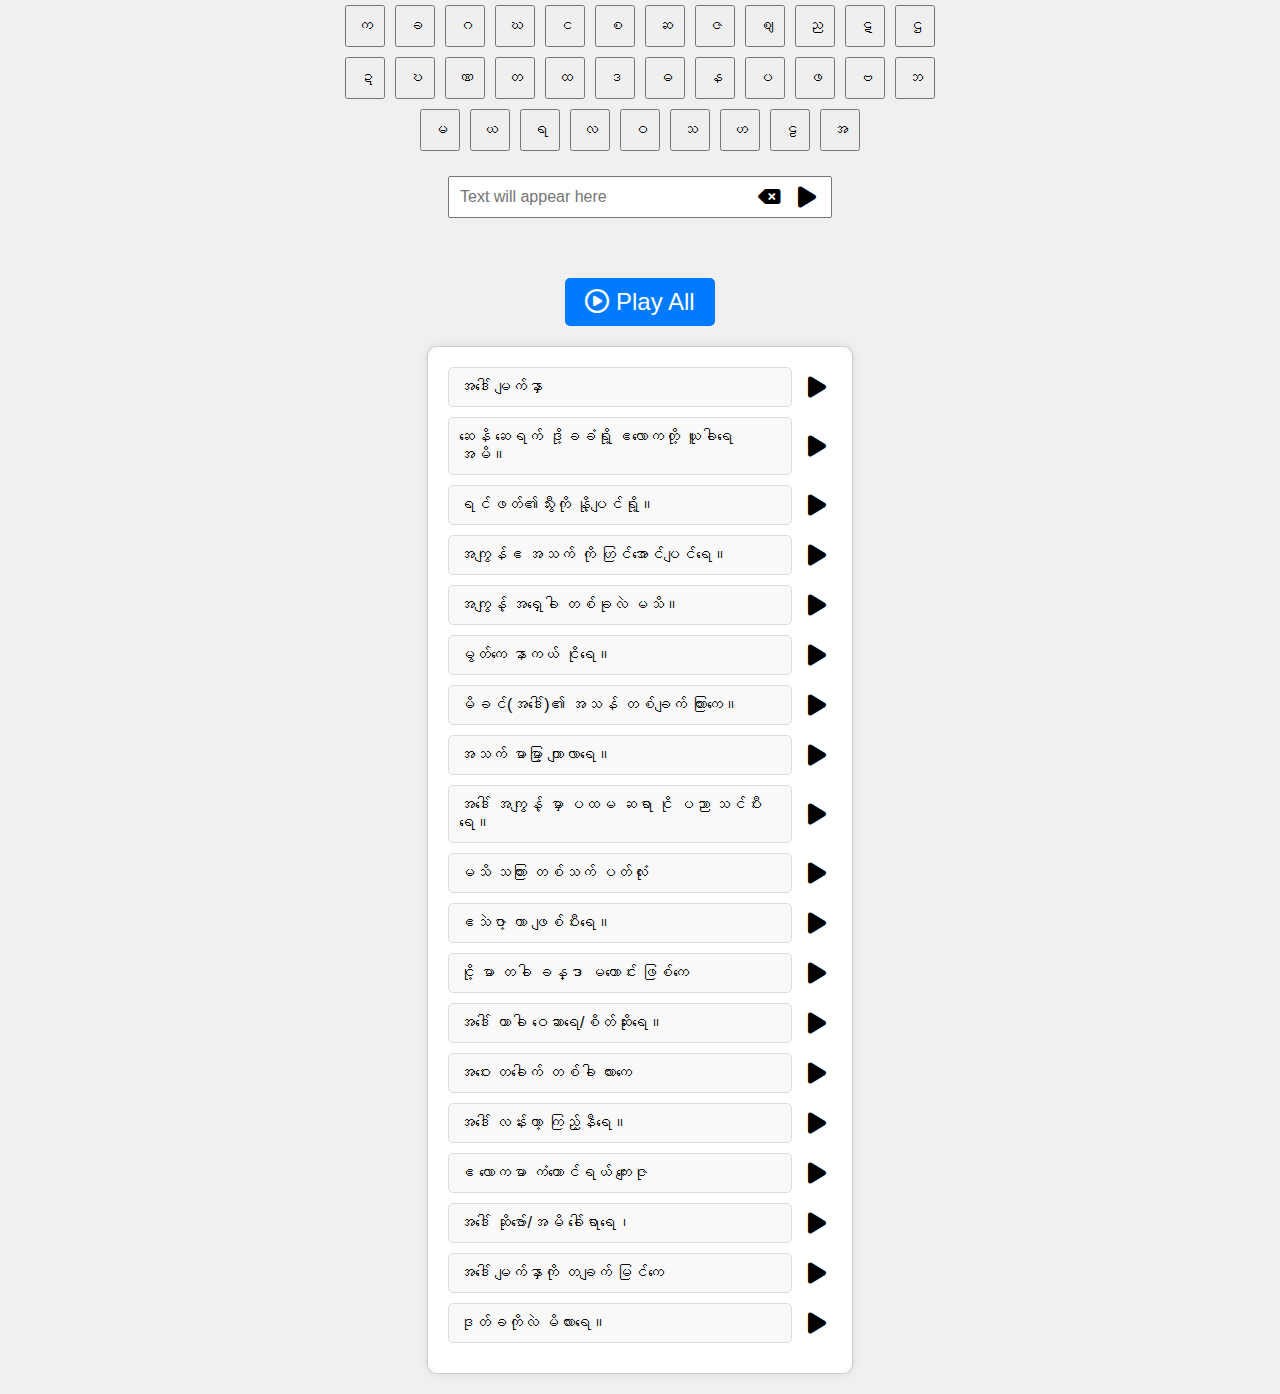
==== index.html @ 1435b3cf "init" ====
<!DOCTYPE html>
<html lang="en">
<head>
    <meta charset="UTF-8">
    <meta name="viewport" content="width=device-width, initial-scale=1.0">
    <title>Interactive UI Prototype</title>
    <link rel="stylesheet" href="https://cdnjs.cloudflare.com/ajax/libs/font-awesome/6.1.1/css/all.min.css">
    <style>
        body {
            display: flex;
            flex-direction: column;
            align-items: center;
            justify-content: center;
            min-height: 100vh;
            font-family: Arial, sans-serif;
            background-color: #f0f0f0;
            margin: 0;
        }
        .top-panel {
            display: flex;
            flex-wrap: wrap;
            justify-content: center;
            margin-bottom: 20px;
            max-width: 600px; /* Adjust max-width for the alphabet buttons */
        }
        .top-panel button {
            margin: 5px;
            padding: 10px;
            font-size: 16px;
        }
        .text-box-container {
            display: flex;
            align-items: center;
            position: relative;
            margin-bottom: 40px;
        }
        .text-box-container input {
            width: 300px;
            padding: 10px 70px 10px 10px; /* Adjust padding to make room for the buttons */
            font-size: 16px;
        }
        .delete-button {
            position: absolute;
            right: 45px;
            background: none;
            border: none;
            cursor: pointer;
            font-size: 20px;
            color: #000;
            display: flex;
            align-items: center;
            height: 100%;
        }
        .delete-button i {
            font-size: 20px;
            color: #000;
        }
        .play-button {
            position: absolute;
            right: 10px;
            background: none;
            border: none;
            cursor: pointer;
            font-size: 24px;
            color: #000;
            display: flex;
            align-items: center;
            height: 100%;
        }
        .play-button i {
            font-size: 24px;
            color: #000;
        }
        .sentences-box {
            border: 1px solid #ccc;
            padding: 20px;
            border-radius: 10px;
            background-color: #fff;
            box-shadow: 0 0 10px rgba(0, 0, 0, 0.1);
            margin-bottom: 20px;
            width: 30%; /* Make the sentence boxes wider */
        }
        .sentence-container {
            display: flex;
            align-items: center;
            margin-bottom: 10px;
        }

        .sentence-container div {
            width: calc(100% - 50px); /* Adjust width of sentence text */
            padding: 10px;
            font-size: 16px;
            margin-right: 10px;
            background-color: #f9f9f9;
            border: 1px solid #ddd;
            border-radius: 5px;
            cursor: pointer;
        }

        .sentence-play-button {
            background: none;
            border: none;
            cursor: pointer;
            font-size: 24px;
            color: #000;
            margin-left: auto; /* Ensure the play button aligns to the right */
            display: flex;
            align-items: center;
        }
        .large-play-button {
            background: #007BFF;
            border: none;
            cursor: pointer;
            padding: 10px 20px;
            font-size: 24px;
            color: #fff;
            margin-top: 20px;
            margin-bottom: 20px;
            border-radius: 5px;
        }
        .large-play-button i {
            font-size: 24px;
            color: #fff;
        }
    </style>
</head>
<body>
    <div class="top-panel">
        <!-- Burmese alphabet buttons -->
        <script>
            const burmeseAlphabet = 'ကခဂဃငစဆဇဈညဋဌဍဎဏတထဒဓနပဖဗဘမယရလဝသဟဠအ';
            burmeseAlphabet.split('').forEach(letter => {
                document.write(`<button onclick="appendLetter('${letter}')">${letter}</button>`);
            });

            function appendLetter(letter) {
                document.getElementById('text-box').value += letter;
            }
        </script>
    </div>

    <div class="text-box-container">
        <input type="text" id="text-box" placeholder="Text will appear here">
        <button class="delete-button" onclick="clearTextBox()">
            <i class="fa-solid fa-delete-left"></i>
        </button>
        <button class="play-button" onclick="alert('Playing: ' + document.getElementById('text-box').value)">
            <i class="fas fa-play"></i>
        </button>
    </div>

    <button class="large-play-button" onclick="playAllSentences()">
        <i class="fa-regular fa-circle-play"></i> Play All
    </button>

    <div class="sentences-box" id="sentences-box">
        <!-- Sentence containers will be populated here by JavaScript -->
    </div>

    

    <script>
        function loadWord(word) {
            document.getElementById('text-box').value = word;
        }

        function clearTextBox() {
            document.getElementById('text-box').value = '';
        }

        function splitWords(event) {
            const target = event.target;
            // Check if the sentence is already split
            if (target.getAttribute('data-split') === 'true') return;

            const sentence = target.innerText.trim().split(/\s+/); // Split by whitespace and trim extra spaces
            console.log("Original sentence:", target.innerText);
            console.log("Split words:", sentence);

            target.innerHTML = '';
            sentence.forEach((word, index) => {
                const wordSpan = document.createElement('span');
                wordSpan.innerText = word;
                wordSpan.style.cursor = 'pointer';
                wordSpan.onclick = () => loadWord(word);
                target.appendChild(wordSpan);
                if (index < sentence.length - 1) {
                    target.appendChild(document.createTextNode(' ')); // Add a space between words
                }
            });

            // Mark the sentence as split to prevent re-splitting
            target.setAttribute('data-split', 'true');
        }

        function playAllSentences() {
            const audio = new Audio('marma_poem.mp3');
            audio.play();
        }

        // Load the poem lines and create sentence containers
        async function loadPoem() {
            const response = await fetch('marma_poem.txt');
            const text = await response.text();
            const lines = text.trim().split('\n');

            const sentencesBox = document.getElementById('sentences-box');

            lines.forEach((line, index) => {
                const sentenceContainer = document.createElement('div');
                sentenceContainer.className = 'sentence-container';

                const sentenceDiv = document.createElement('div');
                sentenceDiv.innerText = line.trim();
                sentenceDiv.onclick = (event) => splitWords(event);
                sentenceContainer.appendChild(sentenceDiv);

                const playButton = document.createElement('button');
                playButton.className = 'sentence-play-button';
                playButton.innerHTML = '<i class="fas fa-play"></i>';
                playButton.onclick = () => {
                    const audio = new Audio(`poem_segments/marma_poem_${index + 1}.mp3`);
                    audio.play();
                };
                sentenceContainer.appendChild(playButton);

                sentencesBox.appendChild(sentenceContainer);
            });
        }

        window.onload = loadPoem;
    </script>
</body>
</html>
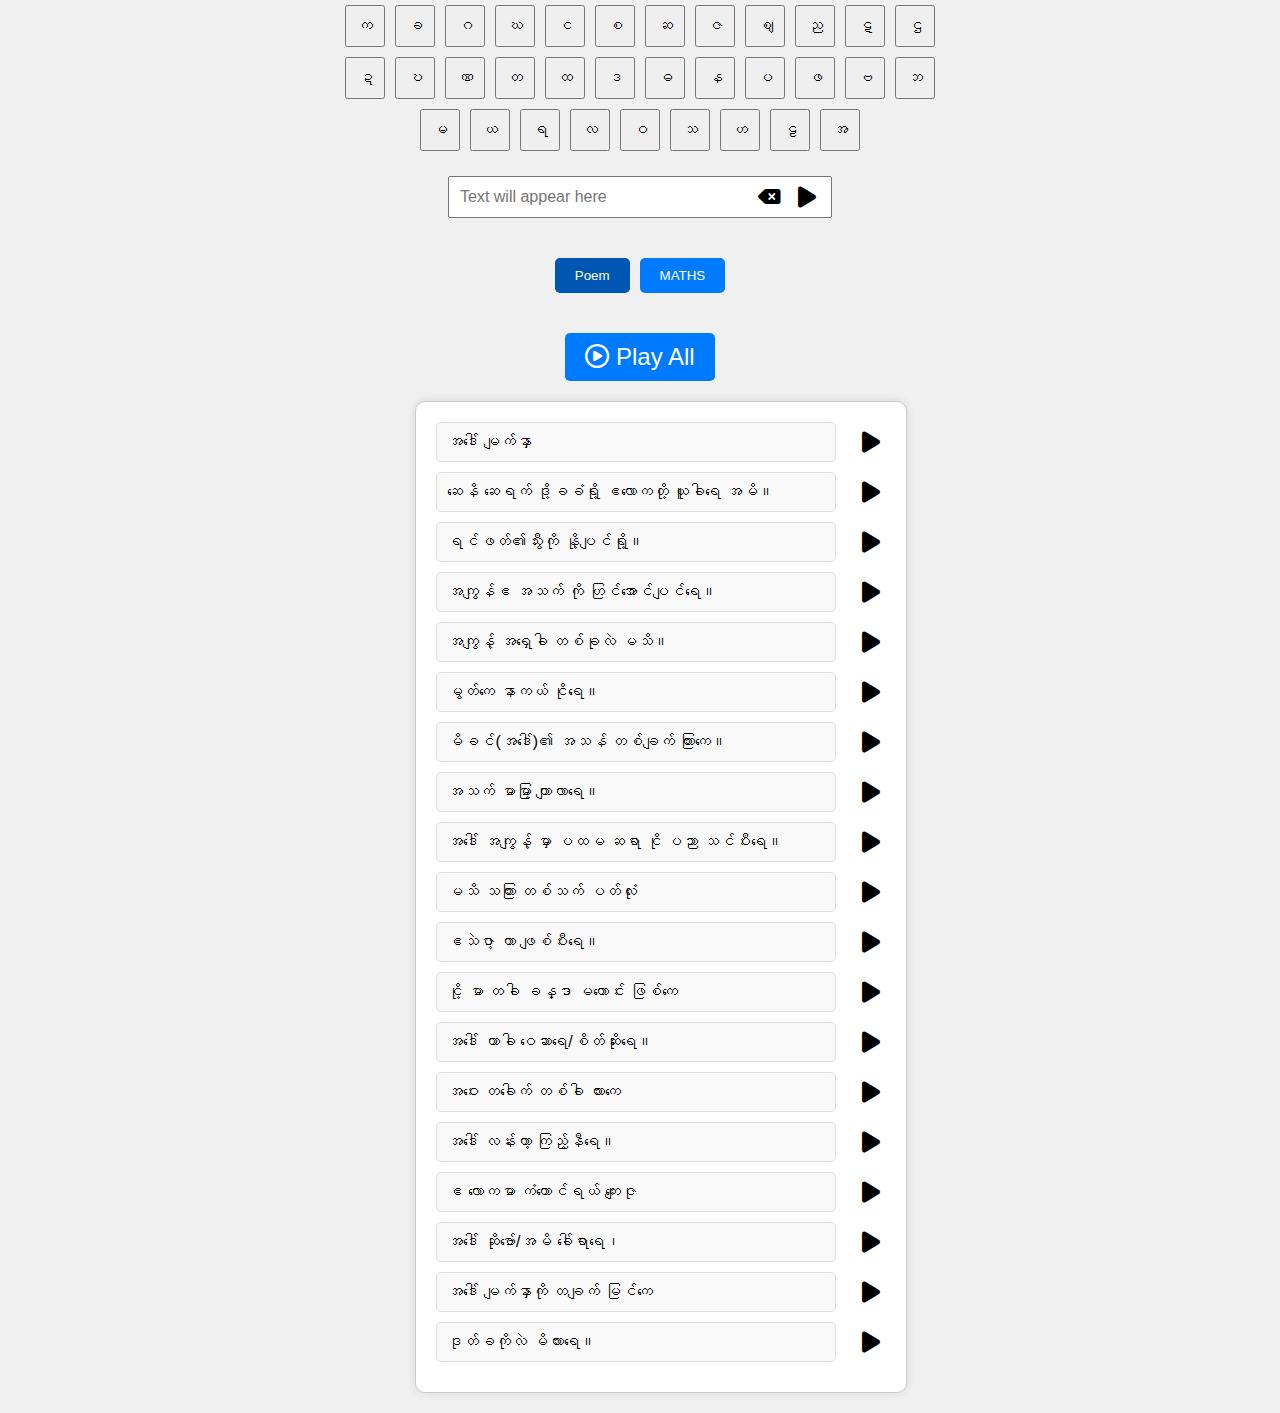
==== commit e712df46: "tabbed maths content" ====
--- a/index.html
+++ b/index.html
@@ -5,124 +5,7 @@
     <meta name="viewport" content="width=device-width, initial-scale=1.0">
     <title>Interactive UI Prototype</title>
     <link rel="stylesheet" href="https://cdnjs.cloudflare.com/ajax/libs/font-awesome/6.1.1/css/all.min.css">
-    <style>
-        body {
-            display: flex;
-            flex-direction: column;
-            align-items: center;
-            justify-content: center;
-            min-height: 100vh;
-            font-family: Arial, sans-serif;
-            background-color: #f0f0f0;
-            margin: 0;
-        }
-        .top-panel {
-            display: flex;
-            flex-wrap: wrap;
-            justify-content: center;
-            margin-bottom: 20px;
-            max-width: 600px; /* Adjust max-width for the alphabet buttons */
-        }
-        .top-panel button {
-            margin: 5px;
-            padding: 10px;
-            font-size: 16px;
-        }
-        .text-box-container {
-            display: flex;
-            align-items: center;
-            position: relative;
-            margin-bottom: 40px;
-        }
-        .text-box-container input {
-            width: 300px;
-            padding: 10px 70px 10px 10px; /* Adjust padding to make room for the buttons */
-            font-size: 16px;
-        }
-        .delete-button {
-            position: absolute;
-            right: 45px;
-            background: none;
-            border: none;
-            cursor: pointer;
-            font-size: 20px;
-            color: #000;
-            display: flex;
-            align-items: center;
-            height: 100%;
-        }
-        .delete-button i {
-            font-size: 20px;
-            color: #000;
-        }
-        .play-button {
-            position: absolute;
-            right: 10px;
-            background: none;
-            border: none;
-            cursor: pointer;
-            font-size: 24px;
-            color: #000;
-            display: flex;
-            align-items: center;
-            height: 100%;
-        }
-        .play-button i {
-            font-size: 24px;
-            color: #000;
-        }
-        .sentences-box {
-            border: 1px solid #ccc;
-            padding: 20px;
-            border-radius: 10px;
-            background-color: #fff;
-            box-shadow: 0 0 10px rgba(0, 0, 0, 0.1);
-            margin-bottom: 20px;
-            width: 30%; /* Make the sentence boxes wider */
-        }
-        .sentence-container {
-            display: flex;
-            align-items: center;
-            margin-bottom: 10px;
-        }
-
-        .sentence-container div {
-            width: calc(100% - 50px); /* Adjust width of sentence text */
-            padding: 10px;
-            font-size: 16px;
-            margin-right: 10px;
-            background-color: #f9f9f9;
-            border: 1px solid #ddd;
-            border-radius: 5px;
-            cursor: pointer;
-        }
-
-        .sentence-play-button {
-            background: none;
-            border: none;
-            cursor: pointer;
-            font-size: 24px;
-            color: #000;
-            margin-left: auto; /* Ensure the play button aligns to the right */
-            display: flex;
-            align-items: center;
-        }
-        .large-play-button {
-            background: #007BFF;
-            border: none;
-            cursor: pointer;
-            padding: 10px 20px;
-            font-size: 24px;
-            color: #fff;
-            margin-top: 20px;
-            margin-bottom: 20px;
-            border-radius: 5px;
-        }
-        .large-play-button i {
-            font-size: 24px;
-            color: #fff;
-        }
-    </style>
+    <link rel="stylesheet" href="styles.css">
 </head>
 <body>
     <div class="top-panel">
@@ -149,15 +32,27 @@
         </button>
     </div>
 
+    <!-- Tabbed interface -->
+    <div class="tabs">
+        <button id="tab-button-1" class="tab-button active" onclick="showTabContent('tab1', 'content/content1')">Content 1</button>
+        <button id="tab-button-2" class="tab-button" onclick="showTabContent('tab2', 'content/content2')">Content 2</button>
+    </div>
+
     <button class="large-play-button" onclick="playAllSentences()">
         <i class="fa-regular fa-circle-play"></i> Play All
     </button>
 
-    <div class="sentences-box" id="sentences-box">
-        <!-- Sentence containers will be populated here by JavaScript -->
+    <div id="tab1" class="tab-content active">
+        <div class="sentences-box" id="sentences-box-tab1">
+            <!-- Sentence containers will be populated here by JavaScript -->
+        </div>
     </div>
 
-    
+    <div id="tab2" class="tab-content">
+        <div class="sentences-box" id="sentences-box-tab2">
+            <!-- Sentence containers will be populated here by JavaScript -->
+        </div>
+    </div>
 
     <script>
         function loadWord(word) {
@@ -194,19 +89,65 @@
         }
 
         function playAllSentences() {
-            const audio = new Audio('marma_poem.mp3');
+            const audio = new Audio(currentContent.fullAudio);
             audio.play();
         }
 
-        // Load the poem lines and create sentence containers
-        async function loadPoem() {
-            const response = await fetch('marma_poem.txt');
-            const text = await response.text();
-            const lines = text.trim().split('\n');
+        function showTabContent(tabId, contentDir) {
+            const tabs = document.getElementsByClassName('tab-button');
+            const contents = document.getElementsByClassName('tab-content');
 
-            const sentencesBox = document.getElementById('sentences-box');
+            for (let tab of tabs) {
+                tab.classList.remove('active');
+            }
+            for (let content of contents) {
+                content.classList.remove('active');
+            }
 
-            lines.forEach((line, index) => {
+            document.querySelector(`.tab-button[onclick="showTabContent('${tabId}', '${contentDir}')"]`).classList.add('active');
+            document.getElementById(tabId).classList.add('active');
+
+            loadContent(contentDir, `sentences-box-${tabId}`, tabId);
+        }
+
+        async function loadContent(contentDir, boxId, tabId) {
+            try {
+                const titleResponse = await fetch(`${contentDir}/title.txt`);
+                const titleText = await titleResponse.text();
+                document.querySelector(`#tab-button-${tabId.slice(-1)}`).innerText = titleText.trim();
+
+                const contentResponse = await fetch(`${contentDir}/content.txt`);
+                const contentText = await contentResponse.text();
+
+                const segments = [];
+                for (let i = 1; i <= contentText.trim().split('\n').length; i++) {
+                    segments.push(`${contentDir}/segments/${i}.mp3`);
+                }
+
+                const fullAudio = `${contentDir}/full_audio.mp3`;
+
+                updateUI(contentText.trim().split('\n'), segments, fullAudio, boxId);
+            } catch (error) {
+                console.error('Error loading content:', error);
+                document.getElementById(boxId).innerHTML = '<p>Error loading content. Please check the console for more details.</p>';
+            }
+        }
+
+        async function loadTabTitles() {
+            const tab1TitleResponse = await fetch('content/content1/title.txt');
+            const tab1TitleText = await tab1TitleResponse.text();
+            document.querySelector('#tab-button-1').innerText = tab1TitleText.trim();
+
+            const tab2TitleResponse = await fetch('content/content2/title.txt');
+            const tab2TitleText = await tab2TitleResponse.text();
+            document.querySelector('#tab-button-2').innerText = tab2TitleText.trim();
+        }
+
+        function updateUI(contentLines, segments, fullAudio, boxId) {
+            const sentencesBox = document.getElementById(boxId);
+            sentencesBox.innerHTML = '';
+
+            contentLines.forEach((line, index) => {
                 const sentenceContainer = document.createElement('div');
                 sentenceContainer.className = 'sentence-container';
 
@@ -219,16 +160,27 @@
                 playButton.className = 'sentence-play-button';
                 playButton.innerHTML = '<i class="fas fa-play"></i>';
                 playButton.onclick = () => {
-                    const audio = new Audio(`poem_segments/marma_poem_${index + 1}.mp3`);
+                    const audio = new Audio(segments[index]);
                     audio.play();
                 };
                 sentenceContainer.appendChild(playButton);
 
                 sentencesBox.appendChild(sentenceContainer);
             });
+
+            currentContent = { contentLines, segments, fullAudio };
         }
 
-        window.onload = loadPoem;
+        let currentContent = {
+            contentLines: [],
+            segments: [],
+            fullAudio: ''
+        };
+
+        window.onload = async () => {
+            await loadTabTitles(); // Load the titles for both tabs
+            showTabContent('tab1', 'content/content1'); // Display the first tab content
+        };
     </script>
 </body>
 </html>--- a/styles.css
+++ b/styles.css
@@ -0,0 +1,264 @@
+body {
+    display: flex;
+    flex-direction: column;
+    align-items: center;
+    justify-content: center;
+    min-height: 100vh;
+    font-family: Arial, sans-serif;
+    background-color: #f0f0f0;
+    margin: 0;
+}
+
+.top-panel {
+    display: flex;
+    flex-wrap: wrap;
+    justify-content: center;
+    margin-bottom: 20px;
+    max-width: 600px; /* Adjust max-width for the alphabet buttons */
+}
+
+.top-panel button {
+    margin: 5px;
+    padding: 10px;
+    font-size: 16px;
+}
+
+.text-box-container {
+    display: flex;
+    align-items: center;
+    position: relative;
+    margin-bottom: 40px;
+}
+
+.text-box-container input {
+    width: 300px;
+    padding: 10px 70px 10px 10px; /* Adjust padding to make room for the buttons */
+    font-size: 16px;
+}
+
+.delete-button {
+    position: absolute;
+    right: 45px;
+    background: none;
+    border: none;
+    cursor: pointer;
+    font-size: 20px;
+    color: #000;
+    display: flex;
+    align-items: center;
+    height: 100%;
+}
+
+.delete-button i {
+    font-size: 20px;
+    color: #000;
+}
+
+.play-button {
+    position: absolute;
+    right: 10px;
+    background: none;
+    border: none;
+    cursor: pointer;
+    font-size: 24px;
+    color: #000;
+    display: flex;
+    align-items: center;
+    height: 100%;
+}
+
+.play-button i {
+    font-size: 24px;
+    color: #000;
+}
+
+.sentences-box {
+    border: 1px solid #ccc;
+    padding: 20px;
+    border-radius: 10px;a.tabs {
+    display: flex;
+    justify-content: center;
+    margin-bottom: 20px;
+}
+
+.tab-button {
+    padding: 10px 20px;
+    background-color: #007BFF;
+    color: white;
+    border: none;
+    cursor: pointer;
+    margin: 0 5px;
+    border-radius: 5px;
+}
+
+.tab-button:hover {
+    background-color: #0056b3;
+}
+
+.full-text-box {
+    width: 100%;
+    max-width: 600px;
+    margin: 20px 0;
+    padding: 20px;
+    background-color: #fff;
+    border: 1px solid #ccc;
+    border-radius: 10px;
+    box-shadow: 0 0 10px rgba(0, 0, 0, 0.1);
+}
+
+.full-text-box h3 {
+    margin-top: 0;
+}
+
+.sentence-container div {
+    width: calc(100% - 50px); /* Adjust width of sentence text */
+    padding: 10px;
+    font-size: 16px;
+    margin-right: 10px;
+    background-color: #f9f9f9;
+    border: 1px solid #ddd;
+    border-radius: 5px;
+    cursor: pointer;
+    word-wrap: break-word; /* Ensure long words break into new lines */
+    white-space: normal; /* Ensure text wraps into new lines */
+}
+    background-color: #fff;
+    box-shadow: 0 0 10px rgba(0, 0, 0, 0.1);
+    margin-bottom: 20px;
+    width: 100%; /* Default to full width */
+    max-width: 600px; /* Max width for larger screens */
+}
+
+.sentence-container {
+    display: flex;
+    align-items: center;
+    margin-bottom: 10px;
+}
+
+.sentence-container div {
+    width: calc(100% - 50px); /* Adjust width of sentence text */
+    padding: 10px;
+    font-size: 16px;
+    margin-right: 10px;
+    background-color: #f9f9f9;
+    border: 1px solid #ddd;
+    border-radius: 5px;
+    cursor: pointer;
+    word-wrap: break-word; /* Ensure long words break into new lines */
+    white-space: normal; /* Ensure text wraps into new lines */
+}
+
+.sentence-play-button {
+    background: none;
+    border: none;
+    cursor: pointer;
+    font-size: 24px;
+    color: #000;
+    margin-left: auto; /* Ensure the play button aligns to the right */
+    display: flex;
+    align-items: center;
+}
+
+.large-play-button {
+    background: #007BFF;
+    border: none;
+    cursor: pointer;
+    padding: 10px 20px;
+    font-size: 24px;
+    color: #fff;
+    margin-top: 20px;
+    margin-bottom: 20px;
+    border-radius: 5px;
+}
+
+.large-play-button i {
+    font-size: 24px;
+    color: #fff;
+}
+
+/* Media Queries for Responsive Design */
+@media (min-width: 768px) {
+    .sentences-box {
+        width: 50%; /* Adjust width for larger screens */
+    }
+}
+
+/* Additional styles for tabs */
+.tabs {
+    display: flex;
+    justify-content: center;
+    margin-bottom: 20px;
+}
+
+.tab-button {
+    padding: 10px 20px;
+    background-color: #007BFF;
+    color: white;
+    border: none;
+    cursor: pointer;
+    margin: 0 5px;
+    border-radius: 5px;
+}
+
+.tab-button:hover, .tab-button.active {
+    background-color: #0056b3;
+}
+
+.tab-content {
+    display: none;
+}
+
+.tab-content.active {
+    display: block;
+}
+
+.sentences-box {
+    border: 1px solid #ccc;
+    padding: 20px;
+    border-radius: 10px;
+    background-color: #fff;
+    box-shadow: 0 0 10px rgba(0, 0, 0, 0.1);
+    margin-bottom: 20px;
+    width: 100%; /* Adjust width */
+}
+
+.sentence-container {
+    display: flex;
+    align-items: center;
+    margin-bottom: 10px;
+}
+
+.sentence-container div {
+    flex: 1; /* Allow sentence text to take available space */
+    padding: 10px;
+    font-size: 16px;
+    background-color: #f9f9f9;
+    border: 1px solid #ddd;
+    border-radius: 5px;
+    cursor: pointer;
+}
+
+.sentence-play-button {
+    background: none;
+    border: none;
+    cursor: pointer;
+    font-size: 24px;
+    color: #000;
+    margin-left: 10px; /* Space between text and button */
+}
+
+.large-play-button {
+    background: #007BFF;
+    border: none;
+    cursor: pointer;
+    padding: 10px 20px;
+    font-size: 24px;
+    color: #fff;
+    margin-top: 20px;
+    border-radius: 5px;
+}
+
+.large-play-button i {
+    font-size: 24px;
+    color: #fff;
+}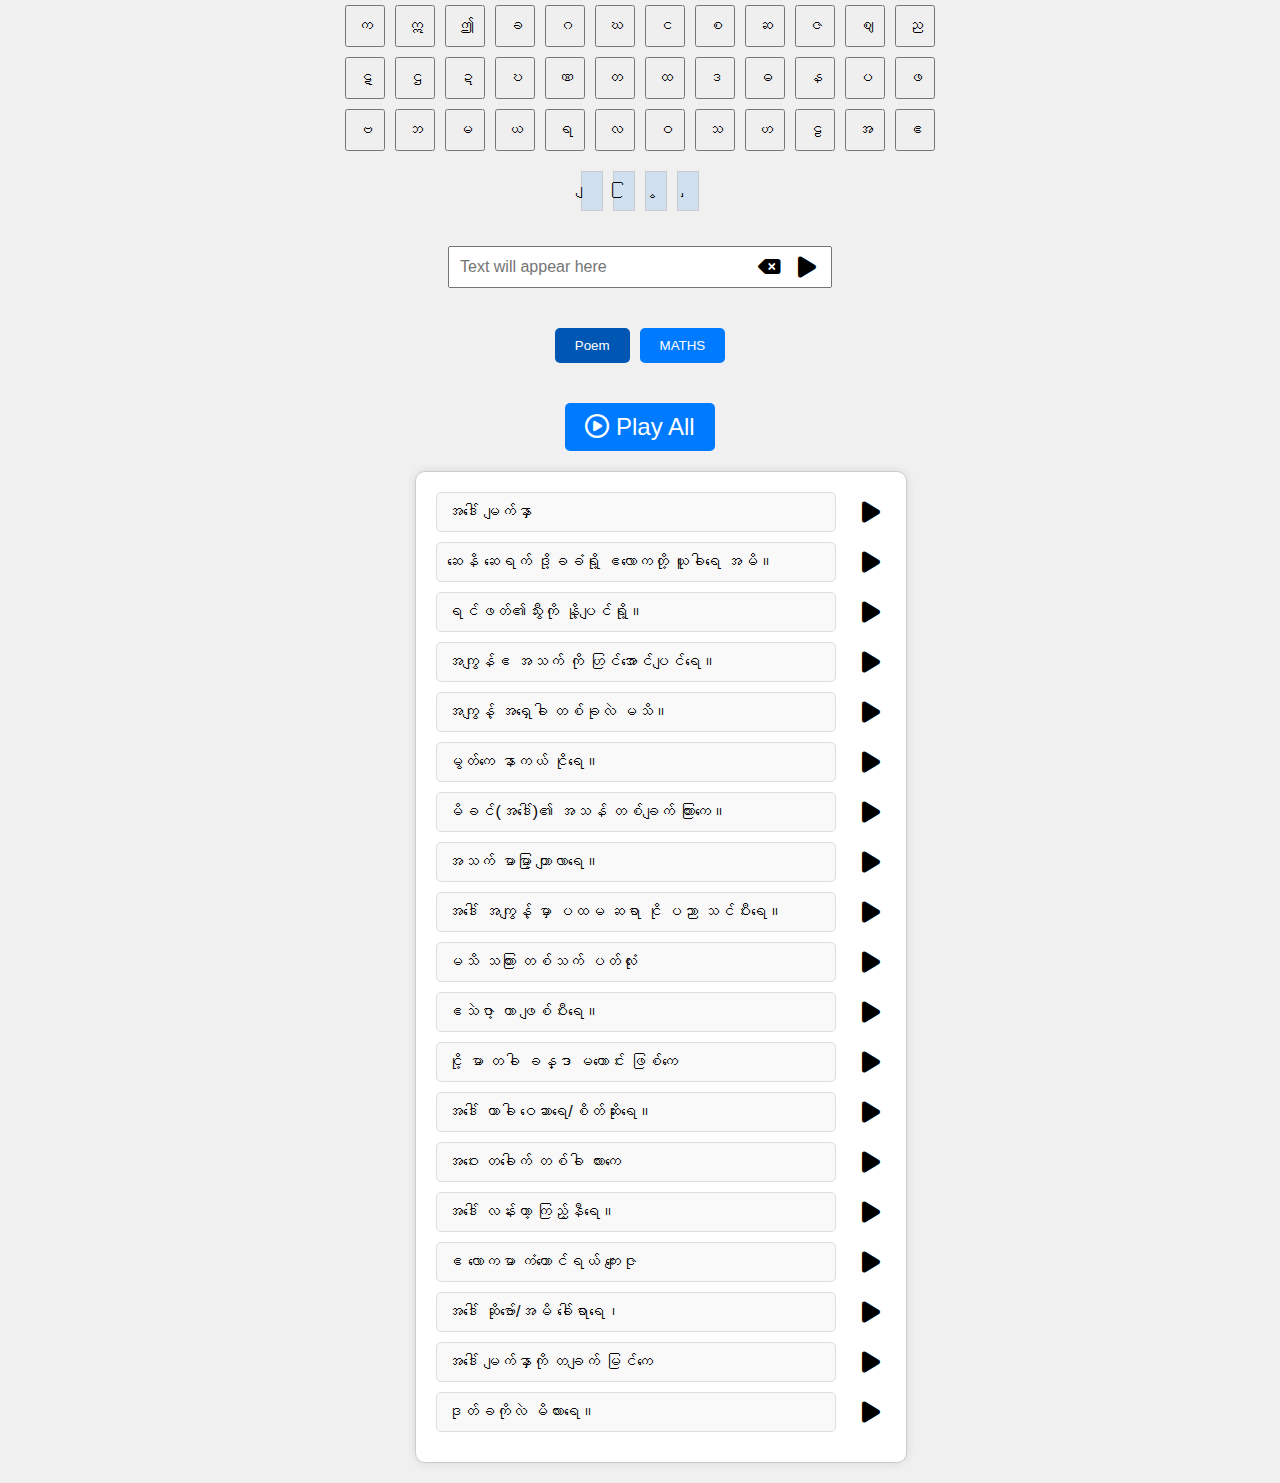
==== commit 4f01320d: "diacritics" ====
--- a/index.html
+++ b/index.html
@@ -9,17 +9,38 @@
 </head>
 <body>
     <div class="top-panel">
-        <!-- Burmese alphabet buttons -->
-        <script>
-            const burmeseAlphabet = 'ကခဂဃငစဆဇဈညဋဌဍဎဏတထဒဓနပဖဗဘမယရလဝသဟဠအ';
-            burmeseAlphabet.split('').forEach(letter => {
-                document.write(`<button onclick="appendLetter('${letter}')">${letter}</button>`);
-            });
-
-            function appendLetter(letter) {
-                document.getElementById('text-box').value += letter;
-            }
-        </script>
+        <!-- Marma alphabet buttons -->
+        <div class="alphabet-buttons">
+            <script>
+                const marmaAlphabet = 'ကဣဤခဂဃငစဆဇဈညဋဌဍဎဏတထဒဓနပဖဗဘမယရလဝသဟဠအဧ';
+                marmaAlphabet.split('').forEach(letter => {
+                    document.write(`<button onclick="appendLetter('${letter}')">${letter}</button>`);
+                });
+            </script>
+        </div>
+
+        <!-- Diacritic marks buttons -->
+        <div class="diacritic-buttons">
+            <script>
+                const diacriticMarks = 'ျြွှ';
+                diacriticMarks.split('').forEach(mark => {
+                    document.write(`<button class="diacritic" onclick="appendDiacritic('${mark}')">${mark}</button>`);
+                });
+
+                function appendLetter(letter) {
+                    document.getElementById('text-box').value += letter;
+                }
+
+                function appendDiacritic(mark) {
+                    const textBox = document.getElementById('text-box');
+                    if (textBox.value) {
+                        textBox.value += mark;
+                    } else {
+                        textBox.value += mark;
+                    }
+                }
+            </script>
+        </div>
     </div>
 
     <div class="text-box-container">
--- a/styles.css
+++ b/styles.css
@@ -17,9 +17,26 @@
     max-width: 600px; /* Adjust max-width for the alphabet buttons */
 }
 
+.alphabet-buttons, .diacritic-buttons {
+    display: flex;
+    flex-wrap: wrap;
+    justify-content: center;
+    margin-bottom: 10px;
+    max-width: 600px; 
+}
+
 .top-panel button {
     margin: 5px;
     padding: 10px;
+    font-size: 16px;
+}
+
+button.diacritic {
+    background-color: #d0e0f0; /* Different background color for diacritic buttons */
+    color: #000;
+    border: 1px solid #ccc;
+    margin: 5px; /* Consistent margin with alphabet buttons */
+    padding: 10px; /* Consistent padding with alphabet buttons */
     font-size: 16px;
 }
 
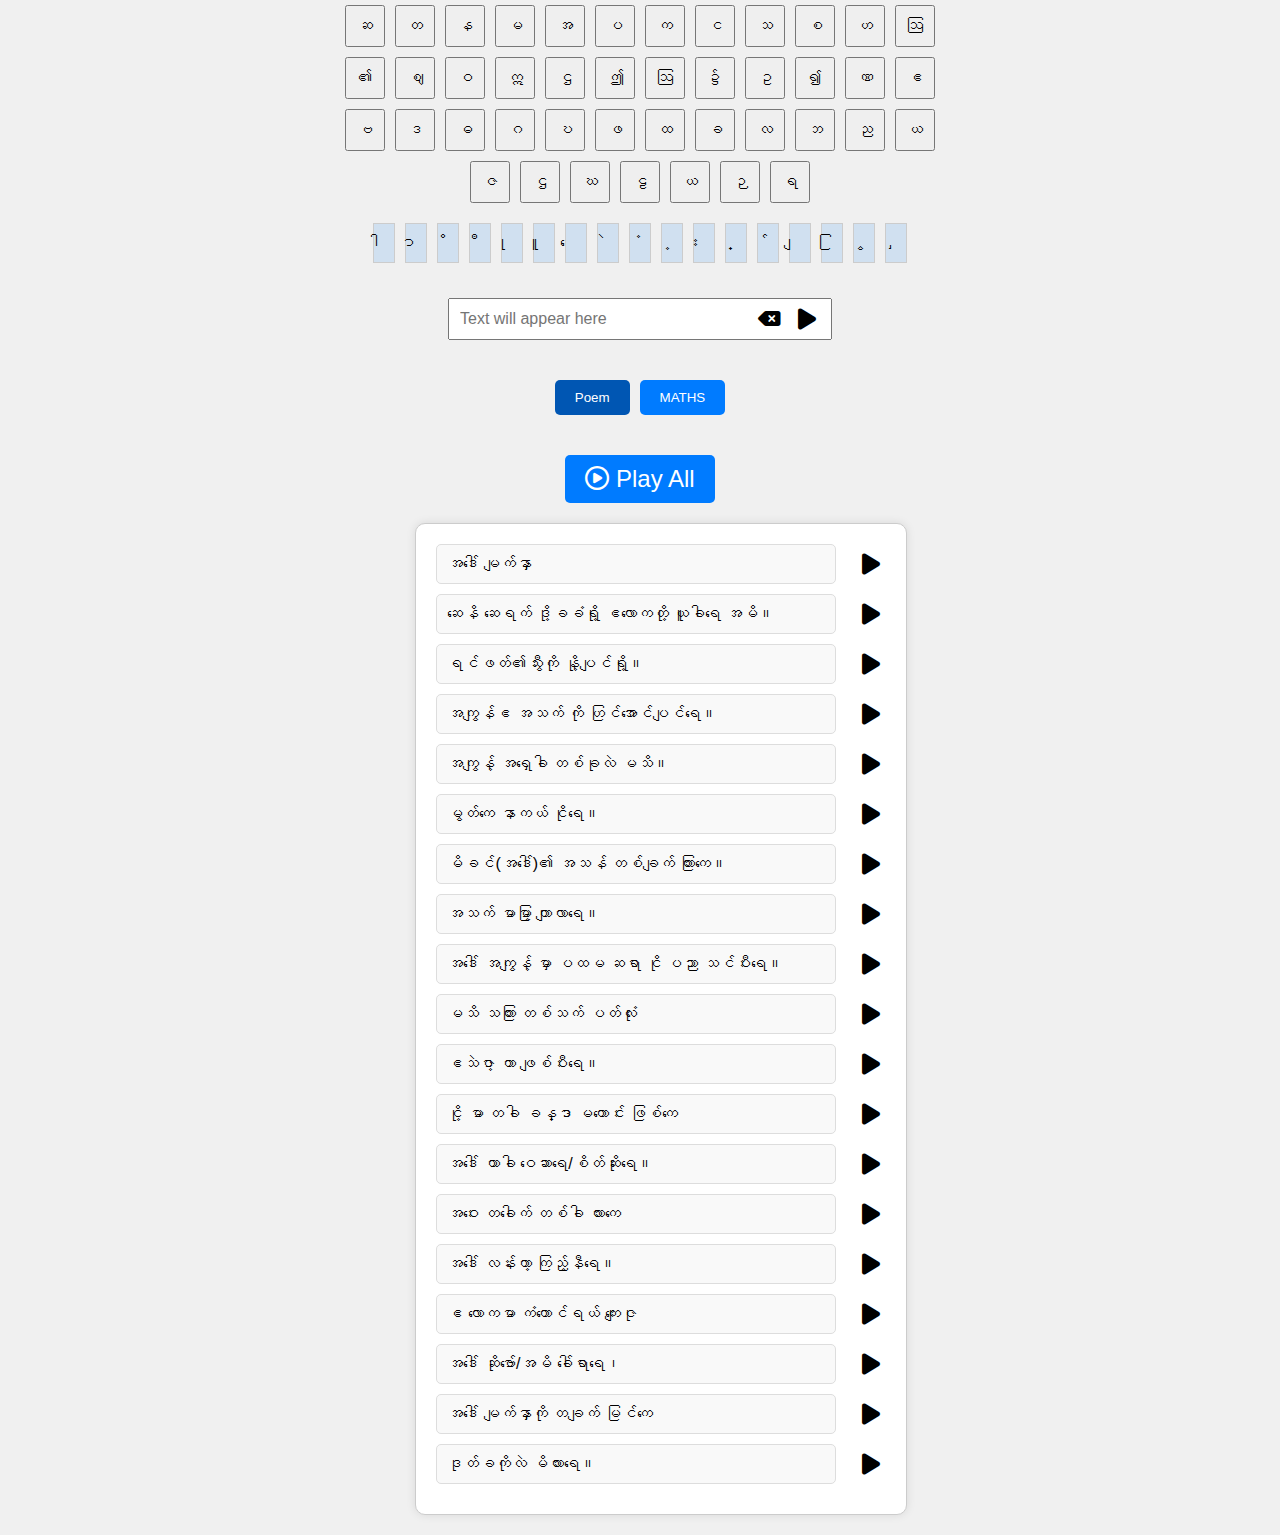
==== commit ca9c21c0: "alphabet order and diacritics" ====
--- a/index.html
+++ b/index.html
@@ -12,7 +12,7 @@
         <!-- Marma alphabet buttons -->
         <div class="alphabet-buttons">
             <script>
-                const marmaAlphabet = 'ကဣဤခဂဃငစဆဇဈညဋဌဍဎဏတထဒဓနပဖဗဘမယရလဝသဟဠအဧ';
+                const marmaAlphabet = 'ဆတနမအပကငသစဟဩ၏ဈဝဣဌဤဩ၌ဥ၍ဏဧဗဒဓဂဎဖထခလဘညယဇဌဃဠယဉရ';
                 marmaAlphabet.split('').forEach(letter => {
                     document.write(`<button onclick="appendLetter('${letter}')">${letter}</button>`);
                 });
@@ -22,7 +22,7 @@
         <!-- Diacritic marks buttons -->
         <div class="diacritic-buttons">
             <script>
-                const diacriticMarks = 'ျြွှ';
+                const diacriticMarks = 'ါာိီုူေဲံ့း္်ျြွှ';
                 diacriticMarks.split('').forEach(mark => {
                     document.write(`<button class="diacritic" onclick="appendDiacritic('${mark}')">${mark}</button>`);
                 });
